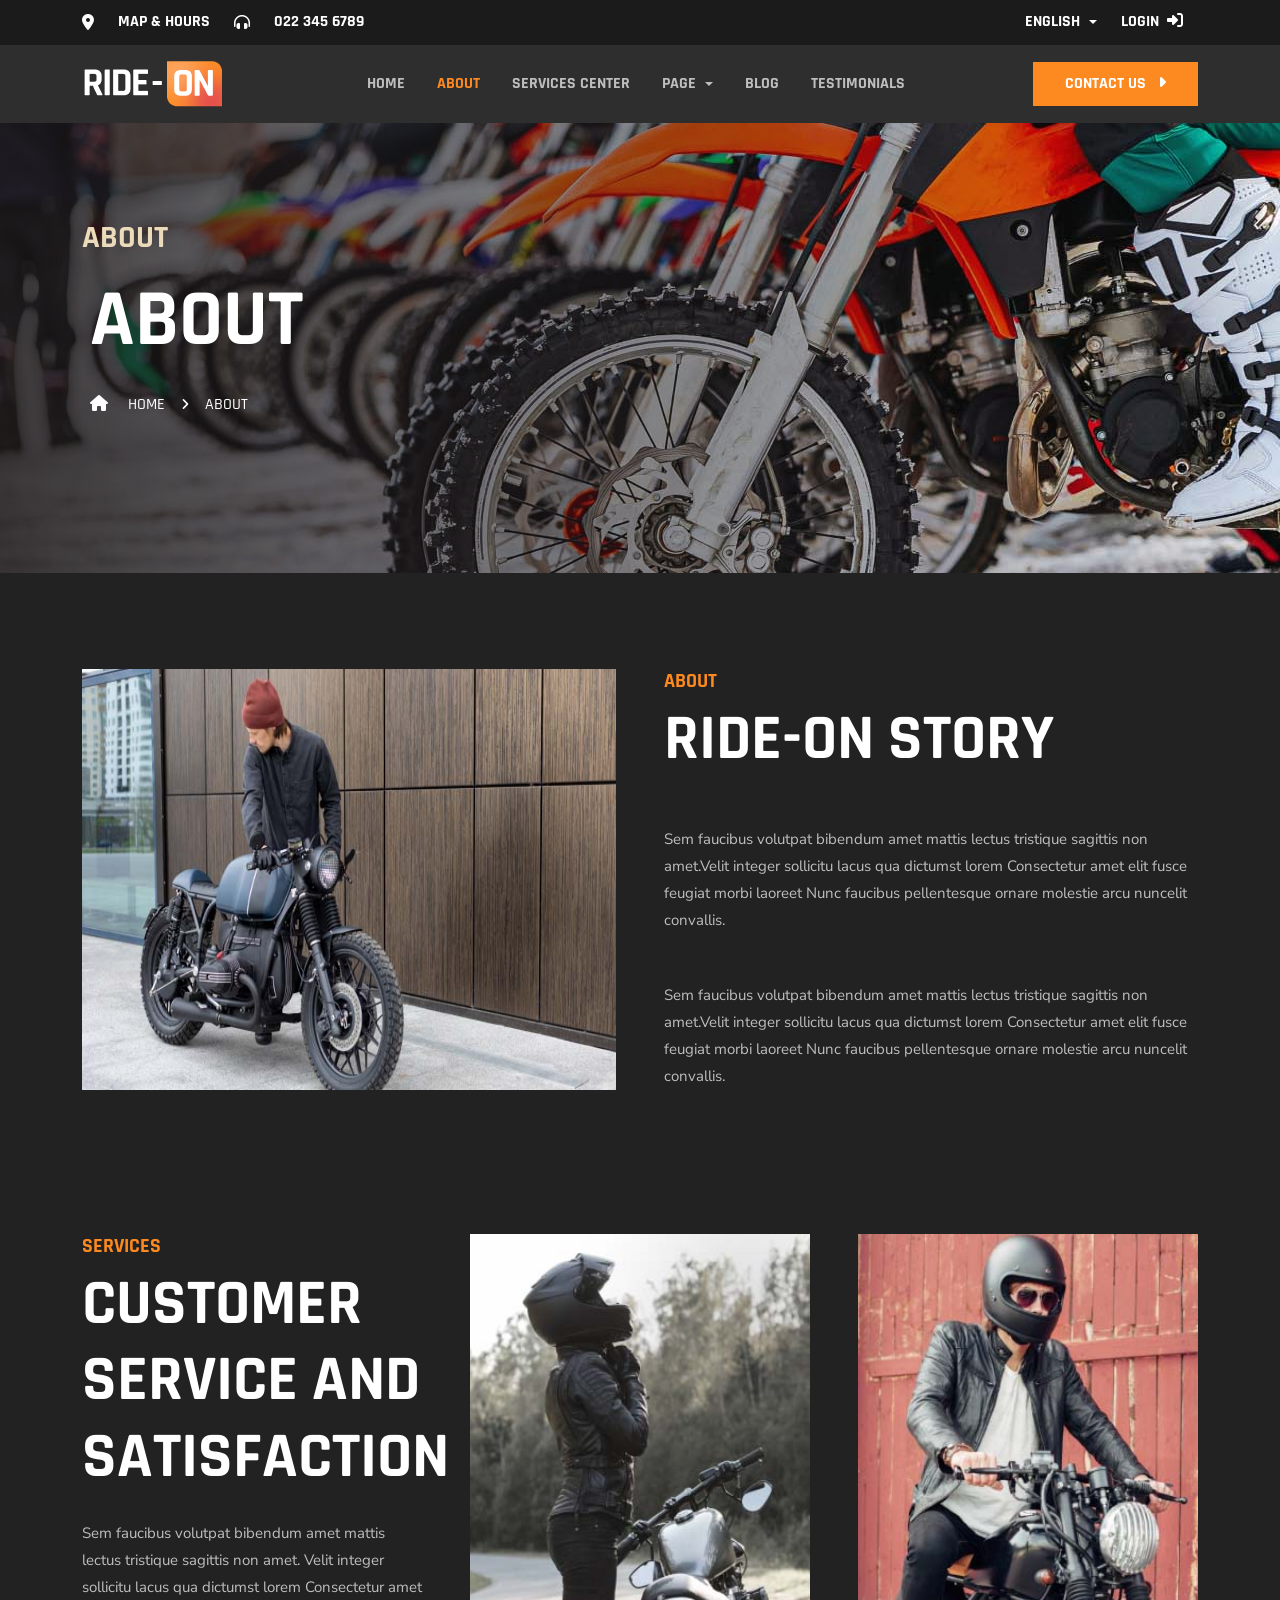
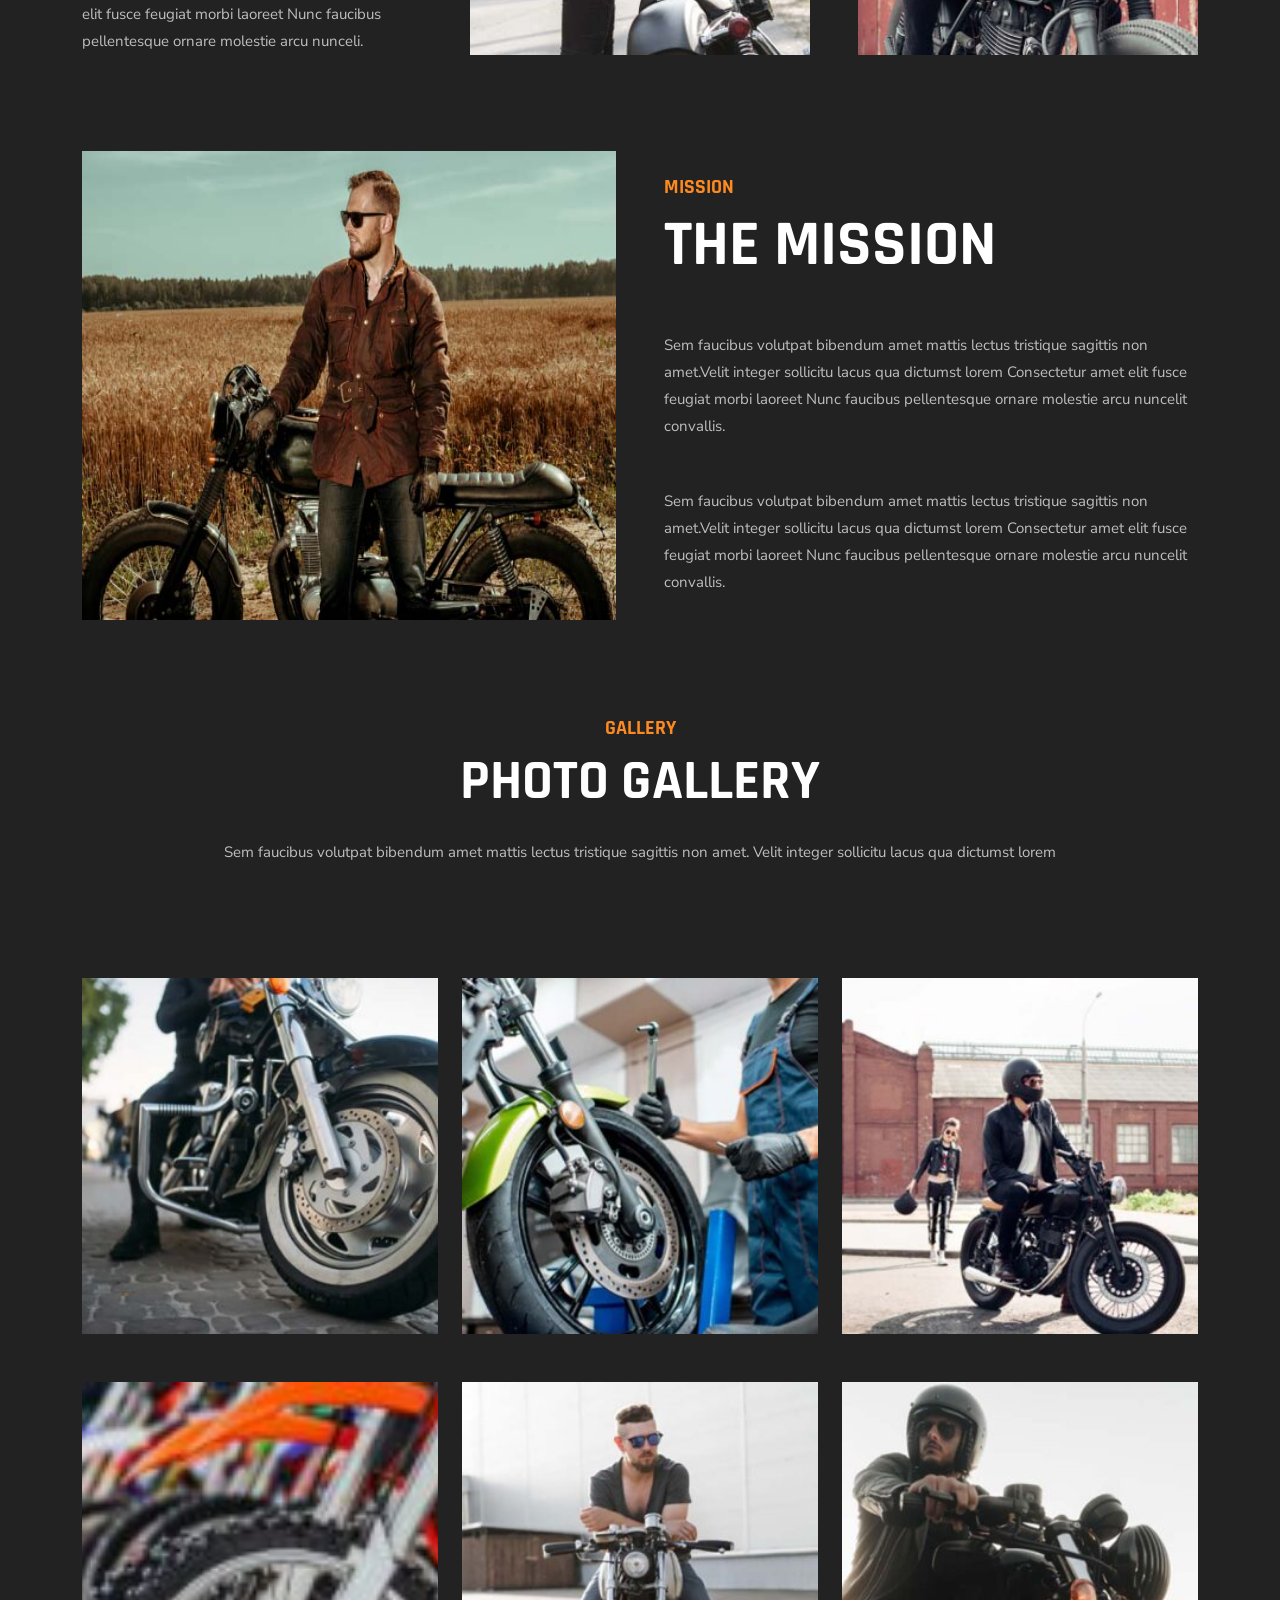
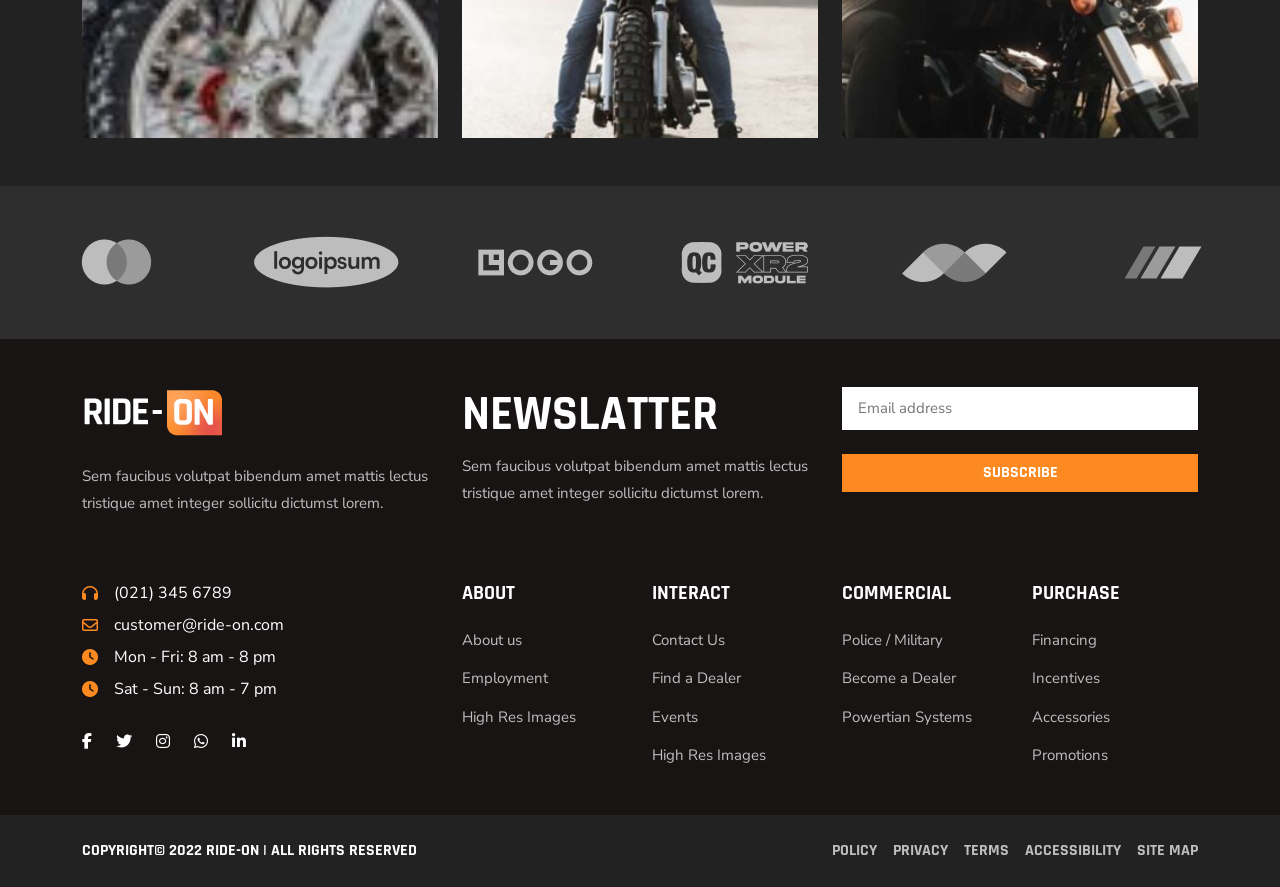
==== about.html @ c6044a8c "first commit" ====
<!DOCTYPE html>
<html lang="en">

<head>
  <meta charset="UTF-8" />
  <meta name="viewport" content="width=device-width, initial-scale=1.0" />
  <title>Motorcycle Dealership Website</title>

  <!-- Bootstrap CSS -->
  <link href="https://cdn.jsdelivr.net/npm/bootstrap@5.3.3/dist/css/bootstrap.min.css" rel="stylesheet" />

  <!-- Font Awesome -->
  <link rel="stylesheet" href="https://cdnjs.cloudflare.com/ajax/libs/font-awesome/6.5.0/css/all.min.css" />

  <!-- Google Font -->
  <link rel="preconnect" href="https://fonts.googleapis.com">
  <link rel="preconnect" href="https://fonts.gstatic.com" crossorigin>
  <link
    href="https://fonts.googleapis.com/css2?family=Nunito+Sans:ital,opsz,wght@0,6..12,200..1000;1,6..12,200..1000&family=Rajdhani:wght@300;400;500;600;700&display=swap"
    rel="stylesheet">

  <!-- Custom CSS -->
  <link rel="stylesheet" href="style.css" />
</head>

<body>

  <!-- ===== Top Info Bar ===== -->
  <div class="top-bar">
    <div class="container d-flex align-items-center justify-content-between flex-wrap py-2">
      <div class="d-flex align-items-center gap-4">
        <i aria-hidden="true" class="fas fa-map-marker-alt text-white fw-bold"></i>
        <p style="font-family: 'Rajdhani' , sans-serif;"  class="fw-bold fs-6 text-white mb-0">MAP & HOURS</p>
       <i aria-hidden="true" class="fas fa-headphones-alt fw-bold text-white"></i>
        <p style="font-family: 'Rajdhani' , sans-serif;" class="fw-bold fs-6 text-white mb-0 ">022 345 6789</p>
        
      </div>

      <div class="d-flex align-items-center gap-4">
        <div class="dropdown">
          <a class="dropdown-toggle fs-6 fw-bold text-white" href="#" role="button" data-bs-toggle="dropdown"
            aria-expanded="false">
            ENGLISH
          </a>
          <ul class="dropdown-menu text-center">
            <li><a class="dropdown-item fs-6 fw-bold" href="#">Indonesia</a></li>
            <li><a class="dropdown-item fs-6 fw-bold" href="#">English</a></li>
          </ul>
        </div>
        <a class="fs-6 fw-bold text-white" href="#">
          LOGIN <i class="fa-solid fa-right-to-bracket fw-bold ms-1"></i>
        </a>
      </div>
    </div>
  </div>

  <!-- ===== Main Navbar ===== -->
  <nav class="navbar navbar-expand-lg main-navbar ">
    <div class="container">
      <a class="navbar-brand" href="index.html">
        <img src="Images/logo.png" alt="Ride-On Logo" />

      </a>
      <div class="offset-5 d-none d-md-block d-lg-none ">
        <button class="contact-btn ms-4 fs-6 fw-bold ">CONTACT US <i aria-hidden="true"
            class="fas fa-caret-right ms-2 "></i></button>
      </div>
      <button class="navbar-toggler" type="button" data-bs-toggle="collapse" data-bs-target="#navbarNav"
        aria-controls="navbarNav" aria-expanded="false" aria-label="Toggle navigation">
        <span class="navbar-toggler-icon d-lg-none"></span>
      </button>
      <div class="collapse navbar-collapse" id="navbarNav">
        <ul class="navbar-nav ms-auto me-auto">
          <li class="nav-item">
            <a class="nav-link " href="index.html">HOME</a>
          </li>
          <li class="nav-item">
            <a class="nav-link active " href="about.html">ABOUT</a>
          </li>
          <li class="nav-item">
            <a class="nav-link" href="servicecenter.html">SERVICES CENTER</a>
          </li>
           <li class="nav-item dropdown">
            <a class="nav-link dropdown-toggle" href="#" role="button" data-bs-toggle="dropdown" aria-expanded="false">
              PAGE
            </a>
            <ul class="dropdown-menu">
              <li><a class="dropdown-item fs-6 fw-bold" href="motorcylelist.html">MOTORCYCLE LIST</a></li>
              <li><a class="dropdown-item fs-6 fw-bold" href="#">MOTORCYCLE DETAIL</a></li>

            </ul>
          </li>
          <li class="nav-item">
            <a class="nav-link" href="blog.html">BLOG</a>
          </li>
          <li class="nav-item">
            <a class="nav-link" href="testimonial.html">TESTIMONIALS</a>
          </li>
        </ul>

        <button class="contact-btn fs-6 fw-bold d-none d-sm-none d-md-none d-lg-block d-flex align-items-center">CONTACT US
           <i aria-hidden="true" class="fas fa-caret-right ms-2"></i></button>
      </div>
    </div>
  </nav>

 <!-- About Main Page -->
<section id="about-main" class="position-relative w-100 h-100">
  <div class="about-section-img">
    <div class="overlay"></div>

    <div class="container">
      <div class="row position-relative">
        <div class="col-12 my-5 py-5">

          <h4 class="text-uppercase fs-2 fw-bold m-0" style="color:#ECDBBA;">About</h4>
          <h1 class="text-white text-uppercase mt-3 ms-2 fw-bold display-1">About</h1>

          <!-- Breadcrumb -->
          <ul class="list-unstyled d-flex align-items-center mt-4 text-uppercase fs-6 fw-medium text-secondary ms-2 ">
            
            <li>
              <i class="fas fa-home text-white "></i>
              <a href="index.html" class="nav-link d-inline text-white p-0 ms-3 ">
                Home
              </a>
            </li>

            <li>
              <i  class="fas fa-angle-right text-white ms-3 " style="font-size:13px;"></i>
            </li>

            <li class="text-white ms-3">
              About
            </li>

          </ul>

        </div>
      </div>
    </div>
  </div>
</section>


  <!-- About -->
  <section id="about" style="background-color: #222222;" class="py-5">
    <div class="container">
      <div class="row d-flex py-5 g-5">
        <div class="col-12 col-sm-12 col-md-6 col-lg-6 ">
          <img src="Images/bike-6.jpg" class="img-fluid w-100 h-100  " alt="">
        </div>
        <div class="col-12 col-sm-12 col-md-6 col-lg-6 ">
          <h6 style="color: #FD8A20;" class="fw-bold text-uppercase fs-5 ">ABOUT</h6>
          <h2 class="text-white text-uppercase display-3 fw-bold mt-2">ride-on story</h2>
          <p class="fw-normal mt-5 mt-md-4 mt-lg-5 mb-0">
            Sem faucibus volutpat bibendum amet mattis lectus tristique sagittis non amet.Velit integer sollicitu lacus
            qua dictumst lorem Consectetur amet elit fusce feugiat morbi laoreet Nunc faucibus pellentesque ornare
            molestie arcu nuncelit convallis.</p>
          <p class="fw-normal mt-5 mt-md-4 mt-lg-5 mb-0">
            Sem faucibus volutpat bibendum amet mattis lectus tristique sagittis non amet.Velit integer sollicitu lacus
            qua dictumst lorem Consectetur amet elit fusce feugiat morbi laoreet Nunc faucibus pellentesque ornare
            molestie arcu nuncelit convallis.</p>

        </div>
      </div>

    </div>
    </div>
  </section>

  <!-- Customer Services -->
  <section style="background-color: #222222;" id="services" class="py-5">
    <div class="container ">
      <div class="row d-flex g-5">
        <div class="col-12 col-sm-12 col-md-4 col-lg-4 ">
          <h6 style="color: #FD8A20;" class="fw-bold text-uppercase fs-5 ">SERVICES</h6>
          <h2 class=" text-uppercase text-white mt-2 display-3 fw-bold service-text">Customer service and satisfaction
          </h2>
          <p class="fw-normal mt-4 mb-0">
            Sem faucibus volutpat bibendum amet mattis lectus tristique sagittis non amet. Velit integer sollicitu lacus
            qua dictumst lorem Consectetur amet elit fusce feugiat morbi laoreet Nunc faucibus pellentesque ornare
            molestie arcu nunceli.</p>
        </div>
        <div class="col-12 col-sm-6 col-md-4 col-lg-4  ">
          <img style="background-size: cover;" class="img-fluid w-100 h-100 " src="Images/service-1.jpg" alt="">
        </div>
        <div class="col-12 col-sm-6 col-md-4 col-lg-4 ">
          <img style="background-size: cover;" class="img-fluid w-100 h-100  " src="Images/service-2.jpg" alt="">
        </div>
      </div>
    </div>
  </section>

  <!-- Mission -->
  <section style="background-color: #222222;" id="mission" class="py-5 ">
    <div class="container ">
      <div class="row d-flex g-5">

        <div class="col-md-6 ">
          <img class="img-fluid w-100 h-100 " src="Images/mission.jpg" alt="">
        </div>
        <div class="col-md-6 p-xl-4">
          <h6 style="color: #FD8A20;" class="fw-bold text-uppercase fs-5 ">MISSION</h6>
          <h2 class=" text-uppercase text-white mt-2 display-3 fw-bold service-text">THE MISSION
          </h2>
          <p class="fw-normal mt-5 mt-md-4 mt-lg-5 mb-0">
            Sem faucibus volutpat bibendum amet mattis lectus tristique sagittis non amet.Velit integer sollicitu lacus
            qua dictumst lorem Consectetur amet elit fusce feugiat morbi laoreet Nunc faucibus pellentesque ornare
            molestie arcu nuncelit convallis.</p>
            <p class="fw-normal mt-5 mt-md-4 mt-lg-5 mb-0">
            Sem faucibus volutpat bibendum amet mattis lectus tristique sagittis non amet.Velit integer sollicitu lacus
            qua dictumst lorem Consectetur amet elit fusce feugiat morbi laoreet Nunc faucibus pellentesque ornare
            molestie arcu nuncelit convallis.</p>
        </div>
      </div>
    </div>
  </section>

  <!-- Photo Gallery -->
   <section style="background-color: #222222;" class="py-5">
    <div class="container">
      <!-- row 1 -->
      <div class="row">
        <div class="col-12 text-center">
          <h6 style="color: #FD8A20;" class="fw-bold text-uppercase fs-5">GALLERY</h6>
          <h2 class="text-white display-4 fw-bold text-uppercase mb-0 ">PHOTO GALLERY</h2>
          <p style="color: #BEBEBE" class="fw-normal mt-4">
            Sem faucibus volutpat bibendum amet mattis lectus tristique sagittis non amet. Velit integer sollicitu
            lacus qua dictumst lorem</p>
        </div>
      </div>

      <!-- row 2 -->
       <div class="row d-flex gy-5 mt-5">
        <div class="col-6 col-sm-4 col-md-4 col-lg-4">
          <img src="Images/gallery-1.jpg" class="img-fluid w-100 h-100" alt="">
        </div>
        <div class="col-6 col-sm-4 col-md-4 col-lg-4">
          <img src="Images/gallery-2.jpg" class="img-fluid w-100 h-100" alt="">
        </div>
        <div class="col-6 col-sm-4 col-md-4 col-lg-4">
          <img src="Images/gallery-3.jpg" class="img-fluid w-100 h-100" alt="">
        </div>
        <div class="col-6 col-sm-4 col-md-4 col-lg-4">
          <img src="Images/gallery-4.jpg" class="img-fluid w-100 h-100 object-fit-cover" alt="">
        </div>
        <div class="col-6 col-sm-4 col-md-4 col-lg-4">
          <img src="Images/gallery-5.jpg" class="img-fluid w-100 h-100 object-fit-cover" alt="">
        </div>
        <div class="col-6 col-sm-4 col-md-4 col-lg-4">
          <img src="Images/gallery-6.jpg" class="img-fluid w-100 h-100 object-fit-cover" alt="">
        </div>
       </div>

        
       </div>
    </div>
   </section>

    <!-- ===== BRAND LOGOS SECTION ===== -->
  <section id="brand" style="background-color: #2F2E2E; " class="d-flex align-items-center py-5">
    <div class="container-fluid ">
      <div class="row text-center justify-content-center align-items-center w-100 m-0">
        <div class=" col-6 col-sm-2 col-md-2 col-lg-2">
          <img src="Images/brand-01.png" alt="Brand 1" class="img-fluid ">
        </div>
        <div class="col-6 col-sm-2 col-md-2 col-lg-2">
          <img src="Images/brand-02.png" alt="Brand 2" class="img-fluid ">
        </div>
        <div class=" col-6 col-sm-2 col-md-2 col-lg-2">
          <img src="Images/brand-03.png" alt="Brand 3" class="img-fluid ">
        </div>
        <div class=" col-6 col-sm-2 col-md-2 col-lg-2">
          <img src="Images/brand-04.png" alt="Brand 4" class="img-fluid">
        </div>
        <div class=" col-6 col-sm-2 col-md-2 col-lg-2">
          <img src="Images/brand-05.png" alt="Brand 5" class="img-fluid ">
        </div>
        <div class=" col-6 col-sm-2 col-md-2 col-lg-2">
          <img src="Images/brand-06.png" alt="Brand 6" class="img-fluid  ">
        </div>
      </div>
    </div>
  </section>

  <!-- Footer -->
  <section id="footer" class="pt-5" style="background-color: #191414;">
    <div class="container">
      <!-- Row 1 -->
      <div class="row gy-4">
        <div class="col-lg-4 col-md-6 col-12 text-center text-md-start">
          <img class="img-fluid" src="Images/logo.png" alt="">
          <p class="mt-4 fw-normal">
            Sem faucibus volutpat bibendum amet mattis lectus tristique amet integer sollicitu dictumst lorem.
          </p>
        </div>

        <div class="col-lg-4 col-md-6 col-12 text-center text-md-start">
          <h1 class="text-white display-5 fw-bold text-uppercase m-0">newslatter</h1>
          <p class="mt-2 fw-normal">
            Sem faucibus volutpat bibendum amet mattis lectus tristique amet integer sollicitu dictumst lorem.
          </p>
        </div>
        <div class="col-lg-4 col-md-12 col-12 d-flex flex-column align-items-center align-items-md-start">
          <input class="ps-3 pe-5 py-2 text-start w-100" type="email" placeholder="Email address">
          <button style="background-color: #FD8A20;"
            class="btn mt-4 btn-md text-white fs-6 text-uppercase fw-bold rounded-0 w-100">
            subscribe
          </button>
        </div>
      </div>

      <!-- Row 2 -->
      <div class="row py-5 gy-4">
        <!-- Contact Info -->
        <div class="col-lg-4 col-md-6 col-12 d-flex flex-column align-items-md-start">
          <div class="d-flex align-items-center mb-2">
            <i class="fa-solid fa-headphones"></i>
            <span class="fw-normal ms-3 fs-6 text-white">(021) 345 6789</span>
          </div>
          <div class="d-flex align-items-center mb-2">
            <i class="fa-regular fa-envelope"></i>
            <span class="fw-normal ms-3 fs-6 text-white">customer@ride-on.com</span>
          </div>
          <div class="d-flex align-items-center mb-2">
            <i class="fa-solid fa-clock"></i>
            <span class="fw-normal ms-3 fs-6 text-white">Mon - Fri: 8 am - 8 pm</span>
          </div>
          <div class="d-flex align-items-center mb-3">
            <i class="fa-solid fa-clock"></i>
            <span class="fw-normal ms-3 fs-6 text-white">Sat - Sun: 8 am - 7 pm</span>
          </div>
          <div class="d-flex justify-content-md-start mt-3">
            <i class="fa-brands fa-facebook-f text-white me-4"></i>
            <i class="fa-brands fa-twitter text-white me-4"></i>
            <i class="fa-brands fa-instagram text-white me-4"></i>
            <i class="fa-brands fa-whatsapp text-white me-4"></i>
            <i class="fa-brands fa-linkedin-in text-white"></i>
          </div>
        </div>
        <!-- About -->

        <div class="col-lg-2 col-md-3 col-6 d-flex flex-column text-md-start">
          <h2 class="text-uppercase text-white fs-5 fw-bold m-0">About</h2>
          <ul class="navbar-nav text-start mt-2">
            <li class="nav-item"><a class="nav-link m-0 p-0 mt-3 fw-normal links" href="#">About us</a></li>
            <li class="nav-item"><a class="nav-link m-0 p-0 mt-3 fw-normal links" href="#">Employment</a></li>
            <li class="nav-item"><a class="nav-link m-0 p-0 mt-3 fw-normal links" href="#">High Res Images</a></li>
          </ul>
        </div>

        <!-- Interact -->
        <div class="col-lg-2 col-md-3 col-6 d-flex flex-column text-md-start">
          <h2 class="text-uppercase text-white fs-5 fw-bold m-0">Interact</h2>
          <ul class="navbar-nav text-start mt-2">
            <li class="nav-item"><a class="nav-link m-0 p-0 mt-3 fw-normal links" href="#">Contact Us</a></li>
            <li class="nav-item"><a class="nav-link m-0 p-0 mt-3 fw-normal links" href="#">Find a Dealer</a></li>
            <li class="nav-item"><a class="nav-link m-0 p-0 mt-3 fw-normal links" href="#">Events</a></li>
            <li class="nav-item"><a class="nav-link m-0 p-0 mt-3 fw-normal links" href="#">High Res Images</a></li>
          </ul>
        </div>

        <!-- Commercial -->
        <div class="col-lg-2 col-md-3 col-6 d-flex flex-column text-md-start">
          <h2 class="text-uppercase text-white fs-5 fw-bold m-0">Commercial</h2>
          <ul class="navbar-nav text-start mt-2">
            <li class="nav-item"><a class="nav-link m-0 p-0 mt-3 fw-normal links" href="#">Police / Military</a></li>
            <li class="nav-item"><a class="nav-link m-0 p-0 mt-3 fw-normal links" href="#">Become a Dealer</a></li>
            <li class="nav-item"><a class="nav-link m-0 p-0 mt-3 fw-normal links" href="#">Powertian Systems</a></li>
          </ul>
        </div>

        <!-- Purchase -->
        <div class="col-lg-2 col-md-3 col-6 d-flex flex-column text-md-start">
          <h2 class="text-uppercase text-white fs-5 fw-bold m-0">Purchase</h2>
          <ul class="navbar-nav text-start mt-2">
            <li class="nav-item"><a class="nav-link m-0 p-0 mt-3 fw-normal links" href="#">Financing</a></li>
            <li class="nav-item"><a class="nav-link m-0 p-0 mt-3 fw-normal links" href="#">Incentives</a></li>
            <li class="nav-item"><a class="nav-link m-0 p-0 mt-3 fw-normal links" href="#">Accessories</a></li>
            <li class="nav-item"><a class="nav-link m-0 p-0 mt-3 fw-normal links" href="#">Promotions</a></li>
          </ul>
        </div>
      </div>




    </div>
  </section>

  <!-- Footer Bottom -->
  <section id="footer" class="py-4 d-flex justify-content-center text-white" style="background-color:#222222;">
    <div class="container">
      <div class="row justify-content-center align-items-center">
        <!-- Left Column -->
        <div class="col-md-5 text-md-start text-center">
          <h1 class="text-white text-uppercase fs-6 fw-bold mb-0">
            Copyright© 2022 Ride-ON | ALL RIGHTS RESERVED
          </h1>
        </div>

        <!-- Right Column (hidden on small screens) -->
        <div class="col-md-5 offset-md-2 d-none d-md-block">
          <ul class="navbar-nav d-flex flex-row justify-content-md-end">
            <li class="nav-item"><a class="nav-link m-0 p-0 fw-bold text-white" href="#">POLICY</a></li>
            <li class="nav-item"><a class="nav-link m-0 p-0 ms-3 fw-bold text-white" href="#">PRIVACY</a></li>
            <li class="nav-item"><a class="nav-link m-0 p-0 ms-3 fw-bold text-white" href="#">TERMS</a></li>
            <li class="nav-item"><a class="nav-link m-0 p-0 ms-3 fw-bold text-white" href="#">ACCESSIBILITY</a></li>
            <li class="nav-item"><a class="nav-link m-0 p-0 ms-3 fw-bold text-white" href="#">SITE MAP</a></li>
          </ul>
        </div>
      </div>
    </div>
  </section>


  <!-- Bootstrap JS -->
  <script src="https://cdn.jsdelivr.net/npm/bootstrap@5.3.3/dist/js/bootstrap.bundle.min.js"></script>
</body>

</html>
---- style.css ----
/* ===== RESET ===== */
* {
  margin: 0;
  padding: 0;
  box-sizing: border-box;
  border: none;
  outline: none;
  box-shadow: none;
}

html,
body {
  font-family: "Rajdhani", sans-serif;
  overflow-x: hidden;
}

p,
input {
  font-family: "Nunito Sans", sans-serif;
  font-size: 15px;
  color: #BEBEBE;
  line-height: 1.8;
}

.overlay {
  position: absolute;
  top: 0;
  left: 0;
  width: 100%;
  height: 100%;
  opacity: 1;
  background-image: linear-gradient(90deg, #191414D4 0%, #F2295B00 100%);
  background-color: transparent;
}




/* ===== TOP BAR ===== */
.top-bar {
  background-color: #1b1b1b;
}

.top-bar .container>div:last-child {
  margin-right: 15px;
}

.top-bar a {
  color: #fff;
  text-decoration: none;
}

/* Right side ENGLISH + LOGIN same hover as .top-bar a:hover */
.top-bar .dropdown-toggle:hover,
.top-bar>.container>div:last-child a:hover {
  color: #fd8a20 !important;
  /* same as your .top-bar a:hover */
}


/* ===== TOP BAR DROPDOWN (LANGUAGE MENU) ===== */
.top-bar .dropdown-menu {
  background-color: #191414;
  min-width: 120px;
  padding: 0;
}

.top-bar .dropdown-item {
  color: #bebebe !important;
  text-transform: uppercase;
  padding: 10px 15px;
}

/* Dropdown items hover — ONLY text color change, NO background */
.top-bar .dropdown-item:hover {
  background-color: transparent !important;
  color: #ff6600 !important;
  /* same hover color you use */
}


.top-bar .dropdown-toggle {
  text-decoration: none;
}

.top-bar .dropdown-toggle::after {
  margin-left: 5px;
  vertical-align: middle;
}

/* ===== MAIN NAVBAR ===== */
.main-navbar {
  background-color: #2f2e2e;
}

/* ===== HAMBURGER OPEN / CLOSE ICON ===== */
.navbar-toggler {
  border: none;
  position: relative;
}

.navbar-toggler:focus {
  box-shadow: none;
}

.navbar-toggler i {
  font-size: 28px;
  color: #fff;
  transition: 0.3s ease;
}

/* Close icon hidden by default */
.navbar-toggler .close-icon {
  display: none;
}

/* Navbar open state */
.navbar-toggler[aria-expanded="true"] .open-icon {
  display: none;
}

.navbar-toggler[aria-expanded="true"] .close-icon {
  display: inline-block;
}


.navbar-nav .nav-link {
  color: #bebebe !important;
  font-weight: 700;
  font-size: 16px;
  margin: 0 8px;
  transition: color 0.3s ease;
}

.navbar-nav .nav-link:hover,
.navbar-nav .nav-link.active {
  color: #fd8a20 !important;
}

/* ===== MAIN NAVBAR DROPDOWN (PAGE MENU) ===== */
.main-navbar .dropdown-menu {
  background-color: #191414;
  border: none;
  border-radius: 0;
  margin-top: 0.5rem;
  min-width: 180px;
  /* padding: 0; */
}

.main-navbar .dropdown-item {
  color: #bebebe !important;
  text-transform: uppercase;
  letter-spacing: 0.5px;
  padding: 10px 18px;
  background-color: transparent;
  transition: all 0.3s ease;
}

.main-navbar .dropdown-item:hover {
  color: #ff6600 !important;
}

.main-navbar .nav-link.dropdown-toggle::after {
  margin-left: 5px;
  vertical-align: middle;
}

/* ===== CONTACT BUTTON ===== */
.contact-btn {
  background-color: #FD8A20;
  color: #fff;
  padding: 10px 32px;
  transition: 0.3s;
}

.contact-btn:hover {
  background-color: #e67b1c;
}

/* HOME */
.home {
  position: relative;
  margin-top: 130px;

}

.home-img {
  background-image: url(Images/home-hero.jpg);
  background-position: top center;
  background-repeat: no-repeat;
  background-size: cover;
  height: 550px;
  position: relative;

}



.home-content h4 {
  font-size: 32px;
  color: #ECDBBA;
}

#home-third img {
  width: 79%;
  height: 90%;
}

.shop {
  transition: .3s ease-in;
}

.shop:hover {
  transform: translatey(-20%);
}

#test-drive {
  height: 85vh;
}

/* ---- TESTIMONIAL SECTION ---- */

.testimonial-section {
  background-color: #222222;
  overflow: hidden;
}

/* IMAGE CONTAINER */
.testimonial-img {
  position: relative;
  z-index: 3;
}

/* BOTTOM SHAPE */
.shape-bottom {
  position: absolute;
  bottom: 0;
  left: 0;
  width: 150px;
  transform: translatex(100%);
  z-index: 1;
}

/* WHITE CARD */
.testimonial-card {
  position: absolute;
  top: 50%;
  right: 0;
  transform: translateY(-50%);
  background: #fff;
  width: 65%;
  padding: 2.5rem;
  box-shadow: 0 4px 10px rgba(0, 0, 0, 0.25);
  z-index: 4;
}

/* TOP SHAPE */
.shape-top {
  position: absolute;
  top: -20px;
  right: 0;
  width: 120px;
  z-index: 5;
}

#footer i {
  color: #fd8a20;
}

#footer span {
  color: white;
  font-family: "Nunito Sans", sans-serif;
}

#footer .navbar-nav {
  background-color: transparent;
}

#footer .links {
  color: #bebebe;
  font-family: "Nunito Sans", sans-serif;
  font-size: 15px;
}

#footer .navbar-nav {
  background-color: transparent;
}

/* About Page */

.about-section-img {
  background-image: url(Images/about-page.jpg);
  background-position: top center;
  background-repeat: no-repeat;
  background-size: cover;
  height: 450px;
  width: 100%;
  position: relative;
}




/* Motorcycle List Page */
.motorcylelist-section-img {
  background-image: url(Images/motorcylelist-page.jpg);
  background-position: top center;
  background-repeat: no-repeat;
  background-size: cover;
  height: 450px;
  width: 100%;
  position: relative;
}




.blog-section-img {
  background-image: url(Images/blog-page.jpg);
  background-position: top center;
  background-repeat: no-repeat;
  background-size: cover;
  height: 450px;
  width: 100%;
  position: relative;
}

.servicecenter-section-img {
  background-image: url(Images/servicecenter-main.jpg);
  background-position: top center;
  background-repeat: no-repeat;
  background-size: cover;
  height: 450px;
  width: 100%;
  position: relative;
}

.testimonial-section-img {
  background-image: url(Images/testimonial-page.jpg);
  background-position: top center;
  background-repeat: no-repeat;
  background-size: cover;
  height: 450px;
  width: 100%;
  position: relative;
}






/* ===== FIX TOPBAR + NAVBAR + HOME + HOME-THIRD CONTAINER SPACING (576PX–991PX) ===== */
@media (min-width: 576px) and (max-width: 991px) {

  .top-bar .container,
  .main-navbar .container,
  #home .container,
  #home-third .container,
  #shop .container,
  #test-drive .container,
  #about .container,
  #testimonial .container,
  #blog .container,
  #brand .container-fluid,
  #footer .container,
  #about-main .container,
  #services .container,
  #mission .container,
  #motorcylelist-main .container, 
  #blog-main .container,
  #servicecenter-main .container,
  #services-cards .container, 
  #shedule-services .container,
  #testimonial-main .container {
    max-width: 100% !important;
    padding-left: 15px !important;
    padding-right: 15px !important;


  }


}

/* ===== RESPONSIVE TOP BAR ===== */
@media (max-width: 767px) {
  .top-bar .container {
    justify-content: center !important;
    text-align: center;
  }

  .top-bar .container>div:last-child {
    display: none !important;
  }

  .top-bar .container>div:first-child {
    margin: auto;
    justify-content: center;
  }
}


/* ===== RESPONSIVE STYLES ===== */
@media (max-width: 991px) {
  
  .navbar-nav {
    background-color: #2f2e2e;
  }

  .navbar>.container {
    align-items: normal;
  }


  .navbar-nav .nav-link {
    display: block;

  }

  .contact-btn {
    margin-top: 10px;
  }

  .home-img {
    background-size: auto;
  }

  .home-content h4 {
    font-size: 20px;
  }

  .home-content h1 {
    font-size: 50px;
  }

  .testimonial-card {
    position: relative;
    width: 100%;
    right: auto;
    top: auto;
    transform: none;
    margin-top: 1.5rem;
  }

  .shape-top,
  .shape-bottom {
    display: none;
  }

}


/* ===== SHOW DROPDOWN ON HOVER (DESKTOP) ===== */
@media (min-width: 992px) {
  .main-navbar .nav-item.dropdown:hover .dropdown-menu {
    display: block;
    margin-top: 0;
  }
}

@media (max-width: 991.98px) and (min-width: 768px) {
  .display-3 {
    font-size: calc(1.5rem + 1.5vw) !important;
    /* similar to display-3 scale */
  }

  .home-content h1 {
    font-size: 58px;
  }
}



@media (min-width: 320px) and (max-width: 767px) {
  #home-third .row {
    margin: 0 !important;
  }

  #home-third [class*="col-"] {
    padding: 0 !important;
    margin: 0 !important;
  }

  #home-third .content {
    padding-inline: 24px;
  }

  #home-third .col-sm-6 {
    width: 50% !important;
    flex: 0 0 50% !important;
    max-width: 50% !important;
  }

  #home-third img {
    width: 100% !important;
    height: auto !important;
    display: block !important;
  }
}

@media (min-width:768px) and (max-width:1050px) {
  #home-third img {
    width: 76%;

  }

  .service-text {
    font-size: 42px;
  }
}

@media (min-width:1400px) and (max-width:1440px) {
  #home-third img {
    width: 77%;
  }

  #test-drive {
    height: 70vh;
  }

  #test-drive h1 {
    font-size: 64px;
  }

}
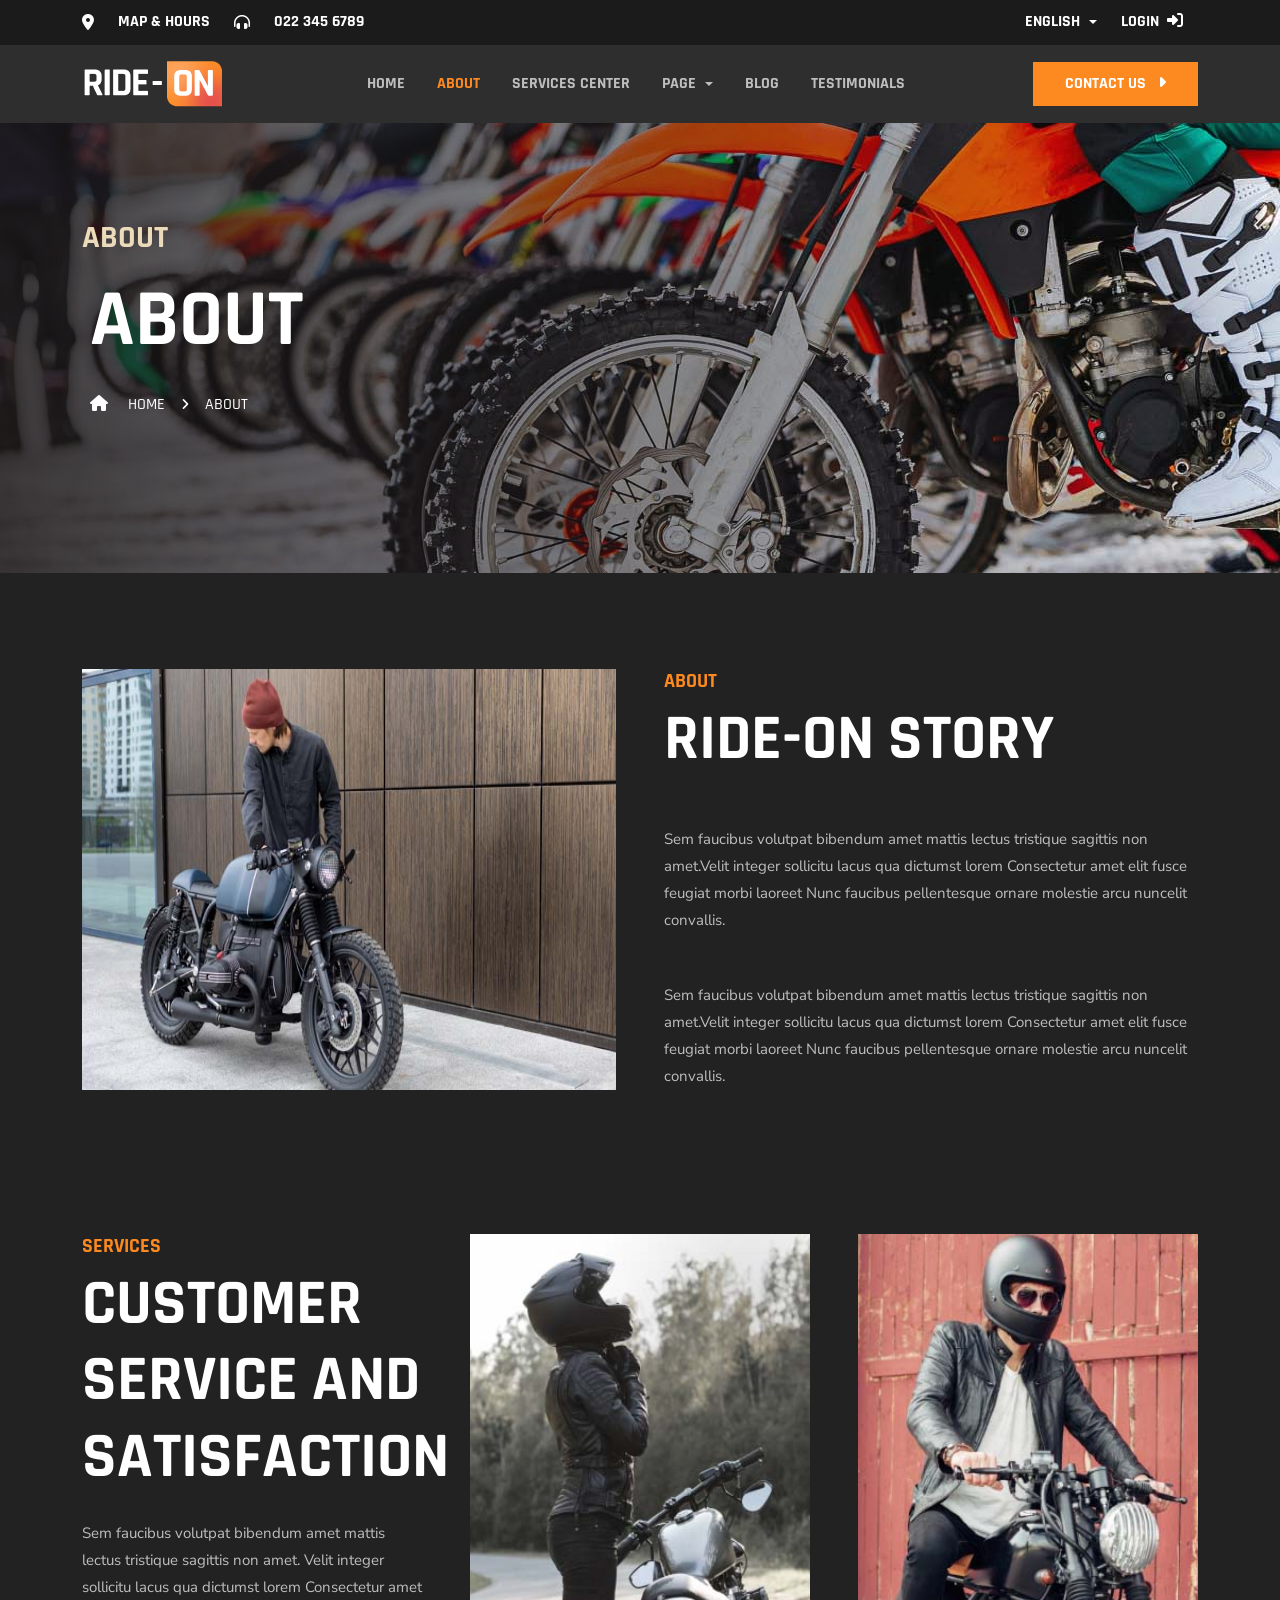
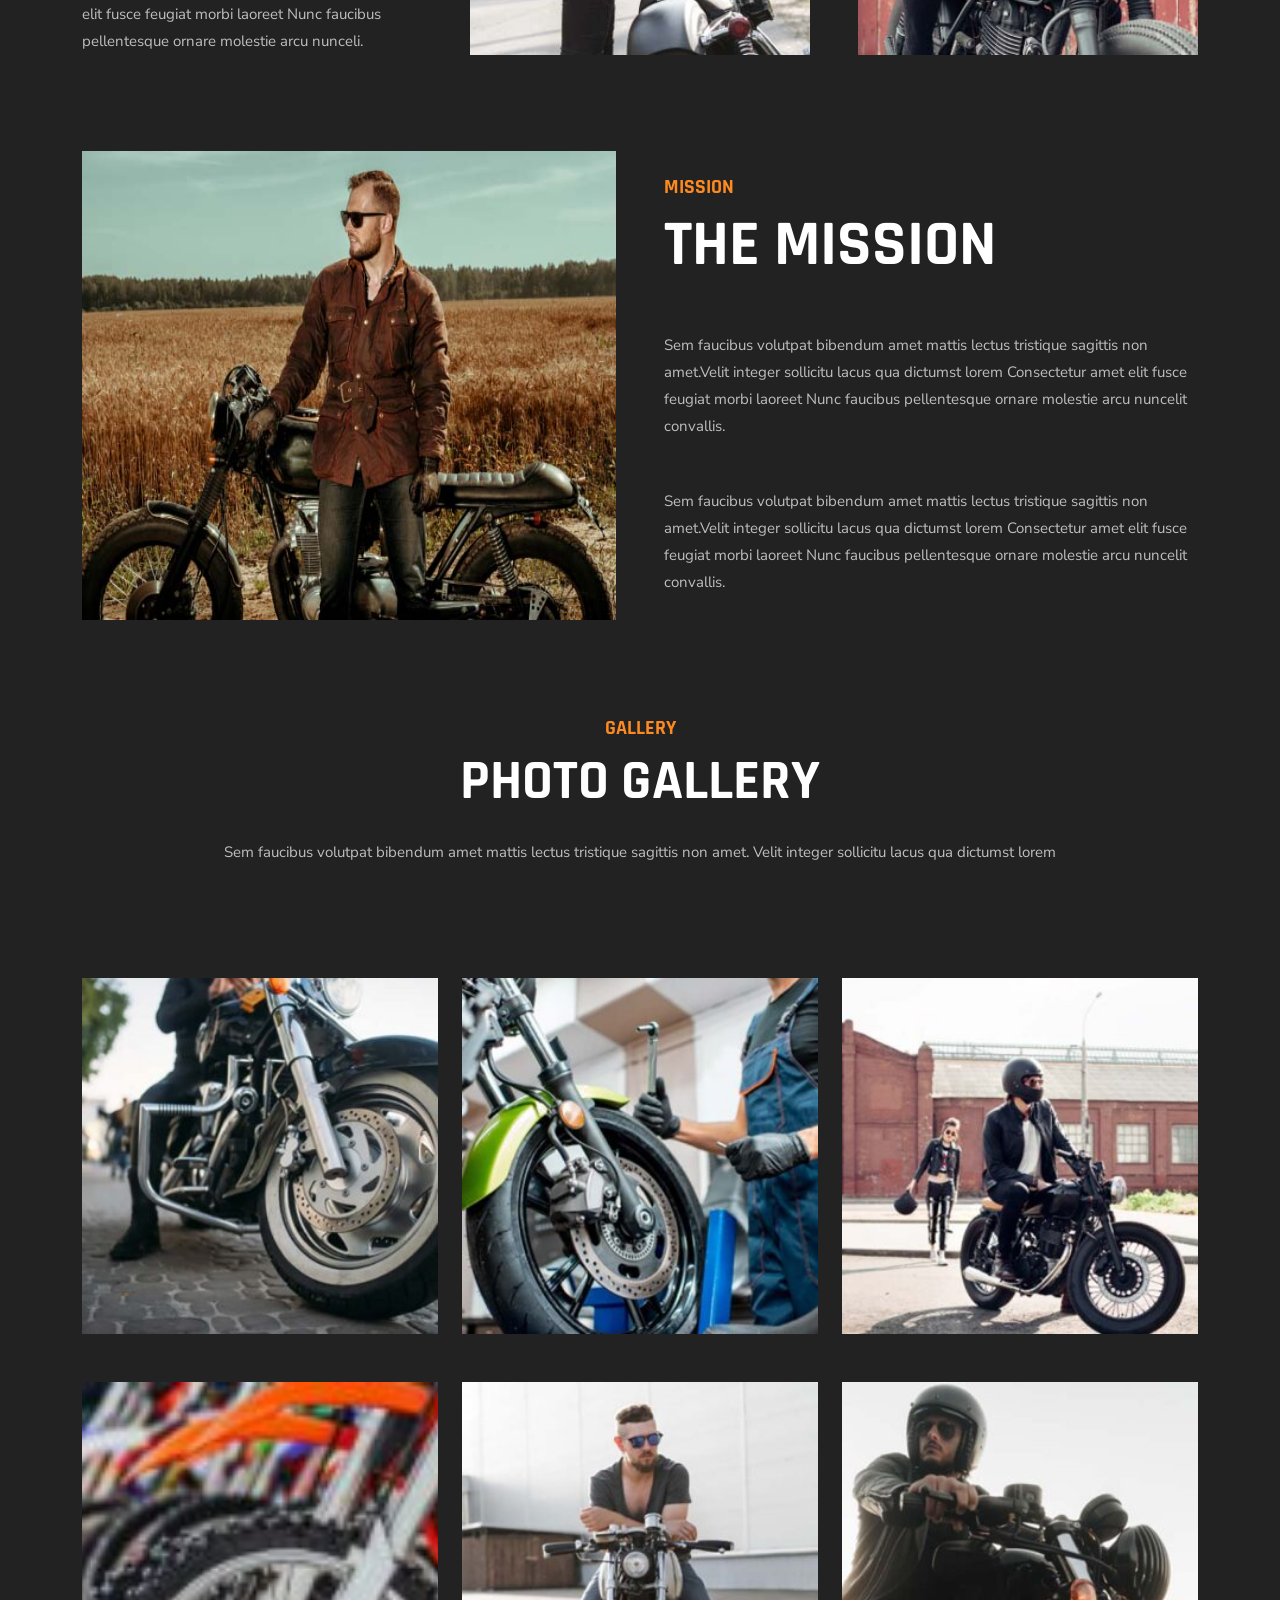
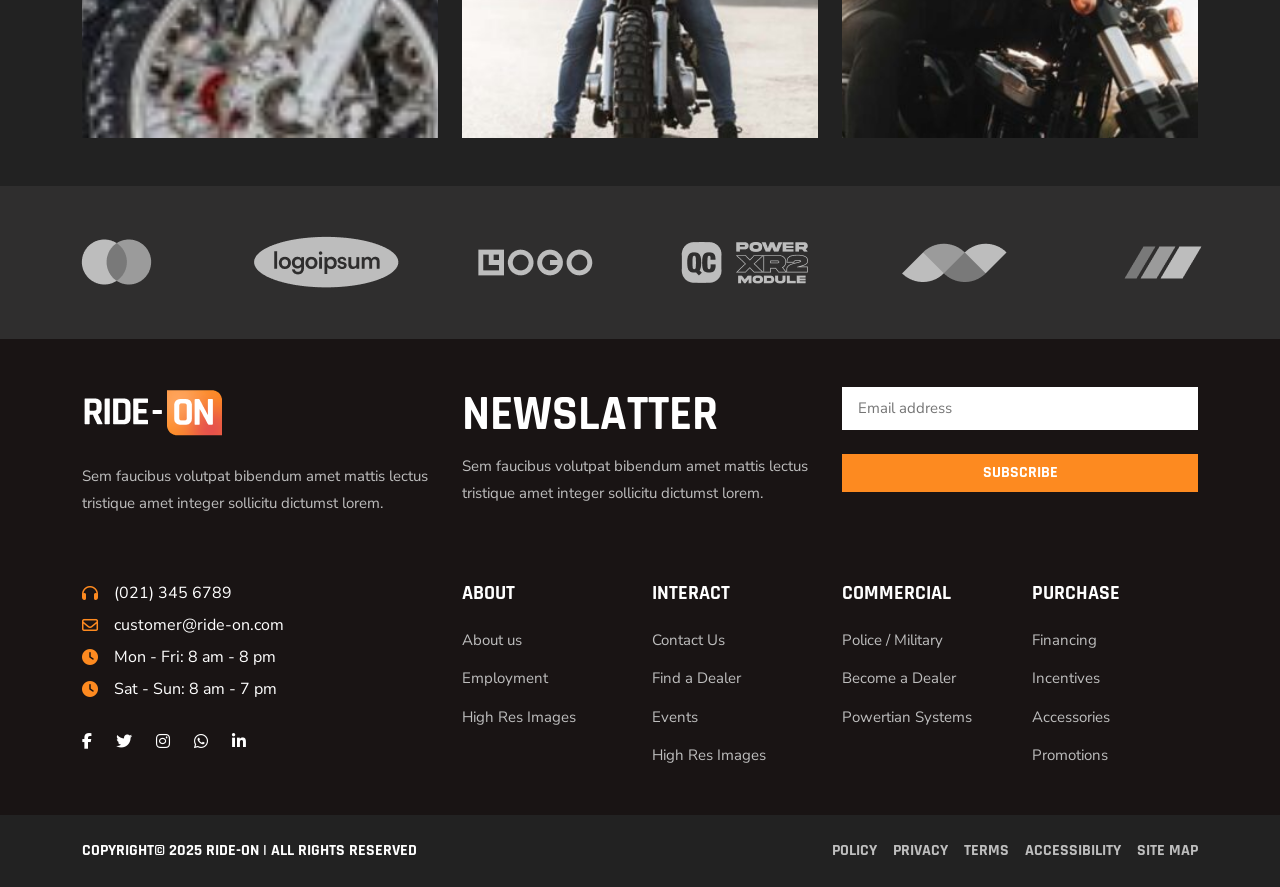
==== commit a044db32: "update" ====
--- a/about.html
+++ b/about.html
@@ -396,7 +396,7 @@
         <!-- Left Column -->
         <div class="col-md-5 text-md-start text-center">
           <h1 class="text-white text-uppercase fs-6 fw-bold mb-0">
-            Copyright© 2022 Ride-ON | ALL RIGHTS RESERVED
+            Copyright© 2025 Ride-ON | ALL RIGHTS RESERVED
           </h1>
         </div>
 
--- a/style.css
+++ b/style.css
@@ -122,7 +122,6 @@
 .navbar-toggler[aria-expanded="true"] .close-icon {
   display: inline-block;
 }
-
 
 .navbar-nav .nav-link {
   color: #bebebe !important;
@@ -367,10 +366,10 @@
   #about-main .container,
   #services .container,
   #mission .container,
-  #motorcylelist-main .container, 
+  #motorcylelist-main .container,
   #blog-main .container,
   #servicecenter-main .container,
-  #services-cards .container, 
+  #services-cards .container,
   #shedule-services .container,
   #testimonial-main .container {
     max-width: 100% !important;
@@ -403,7 +402,7 @@
 
 /* ===== RESPONSIVE STYLES ===== */
 @media (max-width: 991px) {
-  
+
   .navbar-nav {
     background-color: #2f2e2e;
   }
